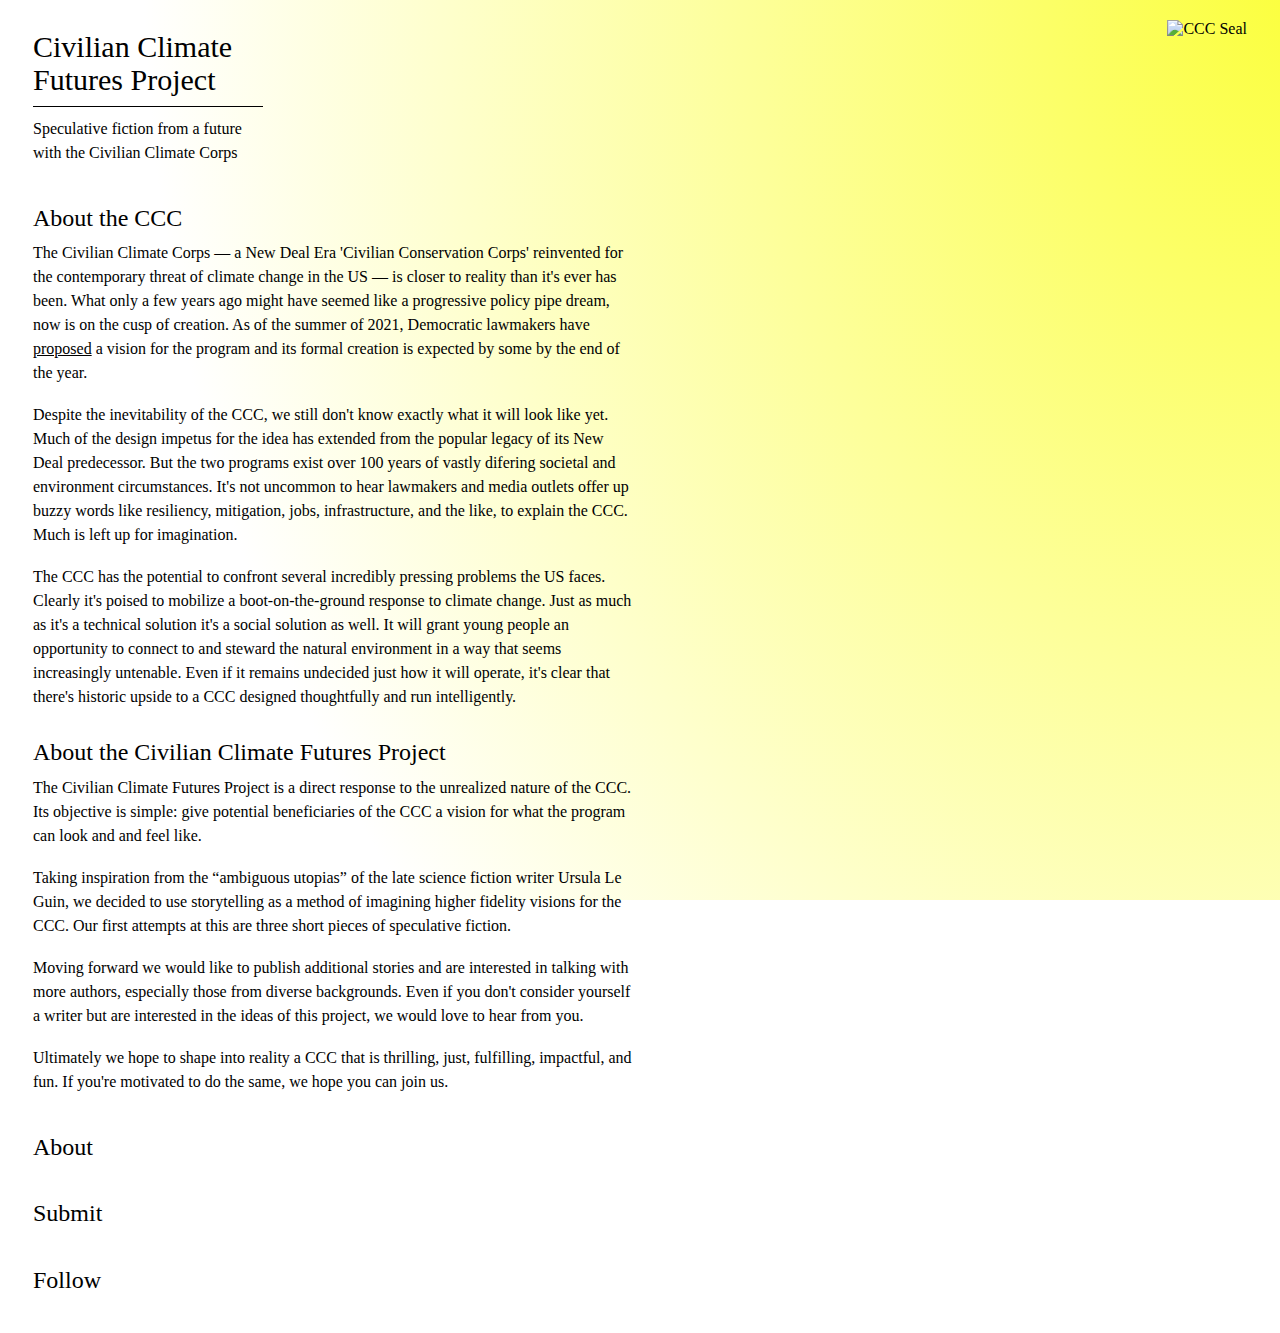
==== about.html @ 5abc7a13 "1st final pass" ====
<!DOCTYPE html>
<html lang="en">
  <head>
    <meta charset="UTF-8" />
    <meta http-equiv="X-UA-Compatible" content="IE=edge" />
    <meta name="viewport" content="width=device-width, initial-scale=1.0" />
    <title>Civilian Climate Futures Project - About</title>

    <link rel="stylesheet" href="styles.css" />

    <link
      rel="stylesheet"
      media="screen"
      href="https://cdn.jsdelivr.net/gh/aaaakshat/cm-web-fonts@latest/fonts.css"
      type="text/css"
    />

    <meta
      name="description"
      content="Speculative fiction from a future with the Civilian Climate Corps"
    />
    <meta
      property="og:title"
      content="Civilian Climate Futures Project - About"
    />
    <meta
      property="og:description"
      content="Speculative fiction from a future with the Civilian Climate Corps"
    />
    <meta
      property="og:image"
      content="https://d2w9rnfcy7mm78.cloudfront.net/1501570/original_07a9028e53c1df0f556acaec16b16dd7.jpg?1513050071?bc=1"
    />
    <meta property="og:type" content="website" />
    <meta name="twitter:card" content="summary_large_image" />
    <meta property="og:url" content="https://www.cccfutures.com/" />
    <link rel="canonical" href="https://www.cccfutures.com/" />
    <link rel="icon" href="ccc_favicon.png" />
    <link rel="icon" href="ccc_favicon.svg" type="image/svg+xml" />
    <meta name="theme-color" content="#FAFF00" />
  </head>
  <body>
    <header class="site__header section__wrapper">
      <div class="site__header__text">
        <h1>
          <a href="index.html">Civilian Climate Futures Project</a>
        </h1>
        <p>Speculative fiction from a future with the Civilian Climate Corps</p>
      </div>
      <div class="site__header__logo">
        <img src="./ccc.svg" alt="CCC Seal" />
      </div>
    </header>
    <section class="entry section__wrapper">
      <div class="about__text">
        <h2>About the CCC</h2>
        <p>
          The Civilian Climate Corps — a New Deal Era 'Civilian Conservation Corps' reinvented for the contemporary threat of climate change in the US — is closer to reality than it's ever has been. What only a few years ago might have seemed like a progressive policy pipe dream, now is on the cusp of creation. As of the summer of 2021,  Democratic lawmakers have
          <u><a href="https://neguse.house.gov/imo/media/doc/CCC%20Letter%20-%20Final%20Signed%20(004).pdf" target="_blank">proposed</a></u> a vision for the program and its formal creation is expected by some by the end of the year.</p>
          &nbsp;
        <p>
          Despite the inevitability of the CCC, we still don't know exactly what it will look like yet. Much of the design impetus for the idea has extended from the popular legacy of its New Deal predecessor. But the two programs exist over 100 years of vastly difering societal and environment circumstances. It's not uncommon to hear lawmakers and media outlets offer up buzzy words like resiliency, mitigation, jobs, infrastructure, and the like, to explain the CCC. Much is left up for imagination.</p>
          &nbsp;
        <p>
          The CCC has the potential to confront several incredibly pressing problems the US faces. Clearly it's poised to mobilize a boot-on-the-ground response to climate change. Just as much as it's a technical solution it's a social solution as well. It will grant young people an opportunity to connect to and steward the natural environment in a way that seems increasingly untenable. Even if it remains undecided just how it will operate, it's clear that there's historic upside to a CCC designed thoughtfully and run intelligently.
        </p>
    </section>
    <section class="entry section__wrapper">
      <div class="about__text">
        <h2>About the Civilian Climate Futures Project</h2>
        <p>
          The Civilian Climate Futures Project is a direct response to the unrealized nature of the CCC. Its objective is simple: give potential beneficiaries of the CCC a vision for what the program can look and and feel like.
        </p>
        &nbsp;
        <p>
          Taking inspiration from the “ambiguous utopias” of the late science fiction writer Ursula Le Guin, we decided to use storytelling as a method of imagining higher fidelity visions for the CCC. Our first attempts at this are three short pieces of speculative fiction.
        </p>
        &nbsp;
        <p>
          Moving forward we would like to publish additional stories and are interested in talking with more authors, especially those from diverse backgrounds. Even if you don't consider yourself a writer but are interested in the ideas of this project, we would love to hear from you.
        </p>
        &nbsp;
        <p>
          Ultimately we hope to shape into reality a CCC that is thrilling, just, fulfilling, impactful, and fun. If you're motivated to do the same, we hope you can join us.
        </p>
    </section>
    <footer class="site__footer section__wrapper">
      <p class="headingstyle"><a href="about.html">About</a></p>
      <p class="headingstyle"><a href="mailto:bryanlehrer@gmail.com?subject=Civilian%20Climate%20Futures%20Project%20Submission&body=Hey%20-%20Thanks%20for%20your%20interest%20in%20submitting%20to%20the%20project!%0D%0A%0D%0AJust%20say%20hello%20with%20this%20email%20and%20we'll%20respond%20with%20more%20information.">Submit</a></p>
      <p class="headingstyle"><a href="https://twitter.com/CCCFutures">Follow</a></p>
    </footer>
  </body>
</html>
---- styles.css ----
@font-face {
  font-family: "Computer Modern Serif";
  src: url("cmunrm.eot");
  src: url("cmunrm.eot?#iefix") format("embedded-opentype"),
    url("cmunrm.woff") format("woff"), url("cmunrm.ttf") format("truetype"),
    url("cmunrm.svg#cmunrm") format("svg");
  font-weight: normal;
  font-style: normal;
}

@font-face {
  font-family: "Computer Modern Serif";
  src: url("cmunbx.eot");
  src: url("cmunbx.eot?#iefix") format("embedded-opentype"),
    url("cmunbx.woff") format("woff"), url("cmunbx.ttf") format("truetype"),
    url("cmunbx.svg#cmunbx") format("svg");
  font-weight: bold;
  font-style: normal;
}

@font-face {
  font-family: "Computer Modern Serif";
  src: url("cmunti.eot");
  src: url("cmunti.eot?#iefix") format("embedded-opentype"),
    url("cmunti.woff") format("woff"), url("cmunti.ttf") format("truetype"),
    url("cmunti.svg#cmunti") format("svg");
  font-weight: normal;
  font-style: italic;
}

@font-face {
  font-family: "Computer Modern Serif";
  src: url("cmunbi.eot");
  src: url("cmunbi.eot?#iefix") format("embedded-opentype"),
    url("cmunbi.woff") format("woff"), url("cmunbi.ttf") format("truetype"),
    url("cmunbi.svg#cmunbi") format("svg");
  font-weight: bold;
  font-style: italic;
}

body {
  background-image: radial-gradient(93.42% 168.16% at 104.62% -5.14%, #FBFF35 0%, #FFFFFF 100%);
  box-sizing: border-box;
  font-family: "Computer Modern Serif", serif;
  height: 100%;
	margin-bottom: 0;
	background-repeat: no-repeat;
	background-attachment: fixed;

}

/* RESETS HERE
	-------------------------------- */
p {
  font-size: 16px;
  line-height: 1.5em;
  margin: 0;
}

/* UTILITY
	-------------------------------- */
.section__wrapper {
  margin: 0 auto;
  max-width: 1230px;
  padding: 0 25px;
}

h1,
h2,
.headingstyle {
  /* relying on semantic HTML over logical typographic system here */
  font-size: 30px;
  font-weight: normal;
  line-height: 1.1em;
  margin-top: 10px;
  margin-bottom: 10px;
}

a {
  color: #000;
  text-decoration: none;

}

a:hover {
	text-decoration: underline;
}


/* HEADER
	-------------------------------- */
.site__header {
  display: flex;
  justify-content: space-between;
  margin-bottom: 20px;
  margin-top: 20px;
}

.site__header__text h1 {
  border-bottom-style: solid;
  border-bottom: 1px solid black;
  max-width: 230px;
  padding-bottom: 10px;
}

.site__header__text p {
  font-size: 16px;
  font-style: normal;
  font-variant: normal;
  font-weight: 400;
  line-height: 24px;
  margin-bottom: 10px;
  max-width: 240px;
}

.site__header__logo img {
  height: auto;
  width: 160px;
}

	/* SPINNING FOR LATER
	-webkit-animation:spin 8s linear infinite;
    -moz-animation:spin 8s linear infinite;
    animation:spin 8s linear infinite;
}

@-moz-keyframes spin { 100% { -moz-transform: rotate(-360deg); } }
@-webkit-keyframes spin { 100% { -webkit-transform: rotate(-360deg); } }
@keyframes spin { 100% { -webkit-transform: rotate(-360deg); transform:rotate(-360deg); } }




/* BODY SECTION
	-------------------------------- */
.entry {
  display: flex;
  margin-top: 0px;
  margin-bottom: 20px;
}

.entry__number {
  flex-basis: 45px;
	line-height: .8em;
}

.entry__text h2 {
  align-items: center;
  display: flex;
  justify-content: flex-start;
  white-space: wrap;
}

.about__text {
	width: 600px;
}

.entry__text .author,
.entry__text .author__mobile {
	vertical-align: text-bottom;
  background-color: #fff;
  border: 1px solid #000;
  border-radius: 6px;
  display: inline-block;
  font-size: 14px;
  line-height: 1;
  margin-left: 15px;
  padding: 4px 8px;
	margin-bottom: 4px;
}

.entry__text .author__mobile {
  display: none;
  margin-left: 0;
}

.entry__text p {
  max-width: 260px;
	font-size: 14px;
}

/* FOOTER
	-------------------------------- */
.site__footer {
	display: flex
  padding-bottom: 20px;
	margin-top: 40px;
}

.site__footer p {
	flex-basis: 45px;
  margin-bottom: 40px;
	font-size: 24px;
}

/* MOBILE STYLES
  -------------------------------- */
/* Smaller than Desktop: */
@media screen and (max-width: 1025px) {
}
/* Smaller than Laptop: */
@media screen and (max-width: 770px) {


  .entry__text h2 {
    display: block;
  }
  .entry__text .author {
    display: none;
  }
  .entry__text .author__mobile {
    display: inline-block;
    margin-top: 15px;
  }
  .site__header__logo img {
    width: 120px;
  }
}
/* Smaller than Tablet: */
@media screen and (max-width: 480px) {

	.site__header__logo img {
	  display: none;
	}


}
/* LAYOUT */
/* {position:absolute;} */
/* {position:relative;} */
/* {float:left;} */
/* {float:right;} */
/* {overflow:hidden;} */
/* {display:block;} */
/* {display:inline;} */
/* {display:none;} */
/* {margin:0} */
/* {padding:0;} */
/* {width:100%;} */

/* TYPOGRAPHY */
/* {line-height:1;} */
/* {list-style-type:none;} */
/* {font-size:1em;} */
/* {font-style:italic;} */
/* {font-style:normal;} */
/* {font-weight:bold;} */
/* {font-weight:normal;} */
/* {text-align:center;} */
/* {text-align:right;} */
/* {text-align:left;} */
/* {text-decoration:underline;} */
/* {text-decoration:none;} */
/* {text-transform:uppercase;} */
/* {text-transform:none;} */

/* COLOR */
/* {background-color: #fff;} */
/* {background-color: transparent;} */
/* {border: 1px solid #000;} */
/* {border: none;} */
/* {color: #000;} */
/* {border-radius: 0px;} */
/* {transition: all 0.3s ease-in-out;} */

/* BASE
	-------------------------------- */
body {
}
::selection,
::moz-selection {
}

/* HEADER
	-------------------------------- */

/* CONTENT
	-------------------------------- */
.site-content {
}

/* LAYOUT */

/* BASIC ELEMENTS */
div {
}
p {
}
blockquote {
}
code {
}
img {
}
a {
}
em {
}
strong {
}
pre {
}

/* HEADINGS */
h1 {
}
h2 {
	font-size: 24px;
}
h3 {
	font-size: 18px;
}
h4 {
	font-size: 24px;
}
h5 {
}
h6 {
}

/* FORMS & BUTTONS */
form {
}
fieldset {
}
legend {
}
label {
}
input {
}
textarea {
}
select {
}
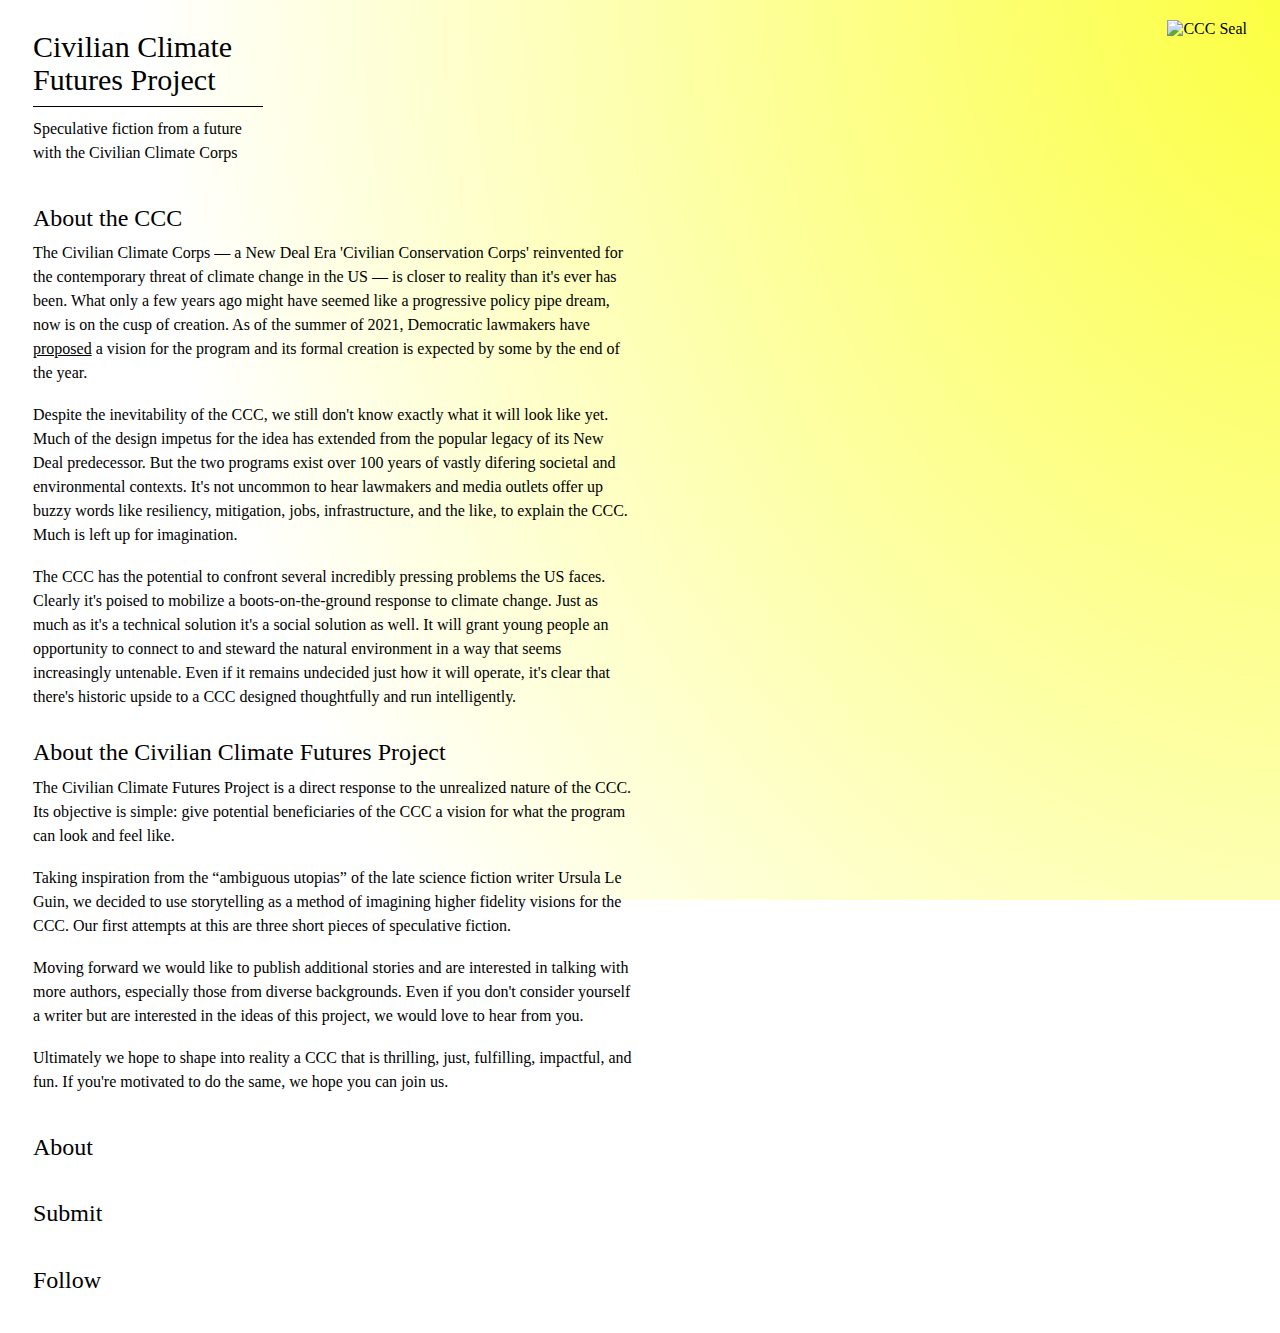
==== commit dbe84911: "typo fixes" ====
--- a/about.html
+++ b/about.html
@@ -59,17 +59,17 @@
           <u><a href="https://neguse.house.gov/imo/media/doc/CCC%20Letter%20-%20Final%20Signed%20(004).pdf" target="_blank">proposed</a></u> a vision for the program and its formal creation is expected by some by the end of the year.</p>
           &nbsp;
         <p>
-          Despite the inevitability of the CCC, we still don't know exactly what it will look like yet. Much of the design impetus for the idea has extended from the popular legacy of its New Deal predecessor. But the two programs exist over 100 years of vastly difering societal and environment circumstances. It's not uncommon to hear lawmakers and media outlets offer up buzzy words like resiliency, mitigation, jobs, infrastructure, and the like, to explain the CCC. Much is left up for imagination.</p>
+          Despite the inevitability of the CCC, we still don't know exactly what it will look like yet. Much of the design impetus for the idea has extended from the popular legacy of its New Deal predecessor. But the two programs exist over 100 years of vastly difering societal and environmental contexts. It's not uncommon to hear lawmakers and media outlets offer up buzzy words like resiliency, mitigation, jobs, infrastructure, and the like, to explain the CCC. Much is left up for imagination.</p>
           &nbsp;
         <p>
-          The CCC has the potential to confront several incredibly pressing problems the US faces. Clearly it's poised to mobilize a boot-on-the-ground response to climate change. Just as much as it's a technical solution it's a social solution as well. It will grant young people an opportunity to connect to and steward the natural environment in a way that seems increasingly untenable. Even if it remains undecided just how it will operate, it's clear that there's historic upside to a CCC designed thoughtfully and run intelligently.
+          The CCC has the potential to confront several incredibly pressing problems the US faces. Clearly it's poised to mobilize a boots-on-the-ground response to climate change. Just as much as it's a technical solution it's a social solution as well. It will grant young people an opportunity to connect to and steward the natural environment in a way that seems increasingly untenable. Even if it remains undecided just how it will operate, it's clear that there's historic upside to a CCC designed thoughtfully and run intelligently.
         </p>
     </section>
     <section class="entry section__wrapper">
       <div class="about__text">
         <h2>About the Civilian Climate Futures Project</h2>
         <p>
-          The Civilian Climate Futures Project is a direct response to the unrealized nature of the CCC. Its objective is simple: give potential beneficiaries of the CCC a vision for what the program can look and and feel like.
+          The Civilian Climate Futures Project is a direct response to the unrealized nature of the CCC. Its objective is simple: give potential beneficiaries of the CCC a vision for what the program can look and feel like.
         </p>
         &nbsp;
         <p>
